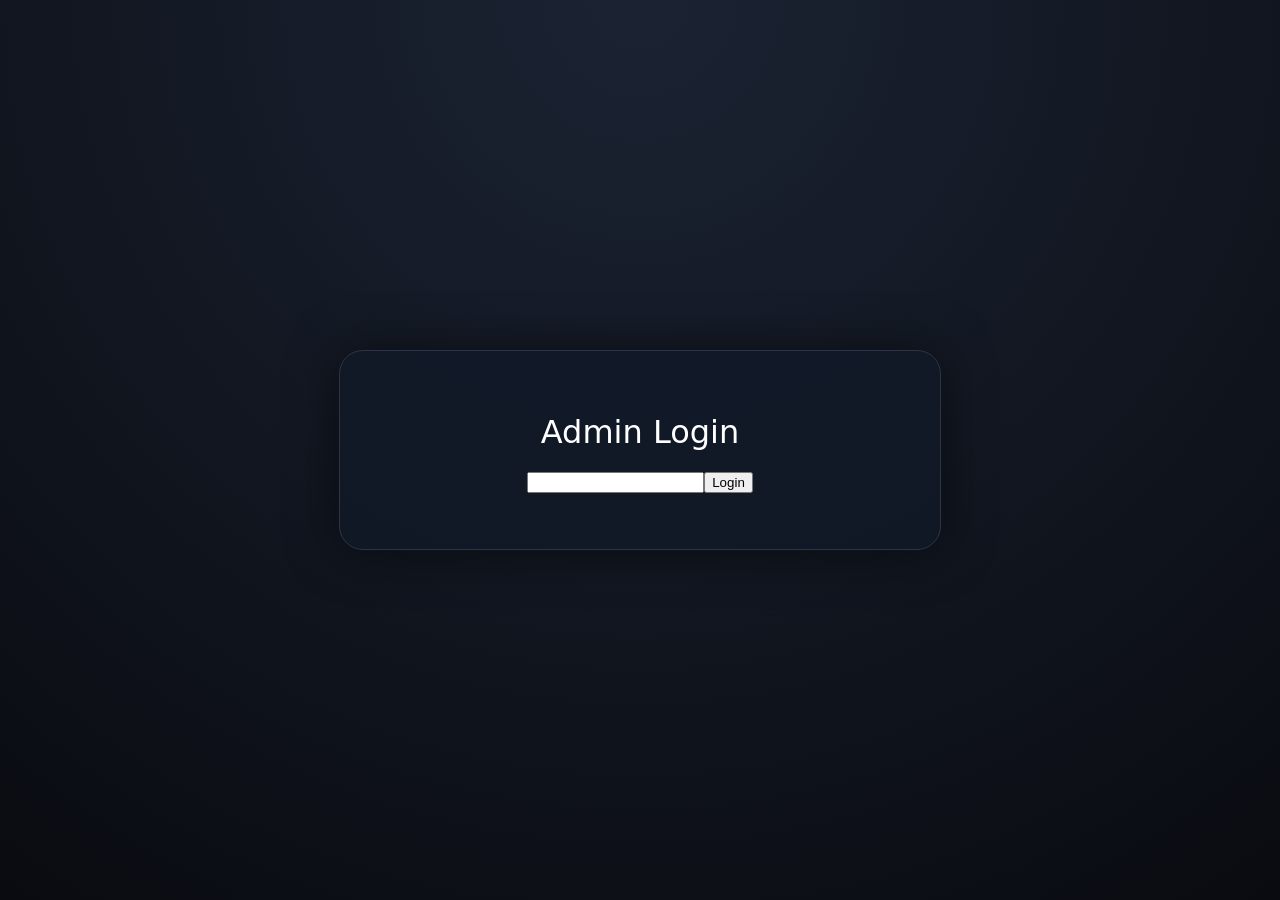
==== admin-8QnW7mZcV4xLpK2rYf9HdBaE.html @ 28b8d0c9 "Add files via upload" ====
<!doctype html><html><head><link rel='stylesheet' href='style.css'></head><body><div class='card'><h1>Admin Login</h1><input id='pw' type='password'><button onclick='login()'>Login</button><p id='msg'></p></div><script src='config.js'></script><script src='admin.js'></script></body></html>
---- style.css ----
body{margin:0;min-height:100vh;display:grid;place-items:center;background:radial-gradient(circle at top,#1b2333,#090b10);color:#fff;font-family:system-ui} .card{background:#111827cc;padding:40px;border:1px solid #2b3547;border-radius:24px;box-shadow:0 0 50px #0008;text-align:center;max-width:520px;width:90%}h1{font-weight:500}.days{font-size:7rem;font-weight:800;text-shadow:0 0 18px #5fa8ff55}.dayslbl{letter-spacing:.5em;color:#9ca3af}.grid{display:flex;justify-content:space-around;margin:28px 0}.grid span{display:block;font-size:2.5rem;font-weight:700}.grid small{color:#9ca3af}#started{color:#9ca3af}
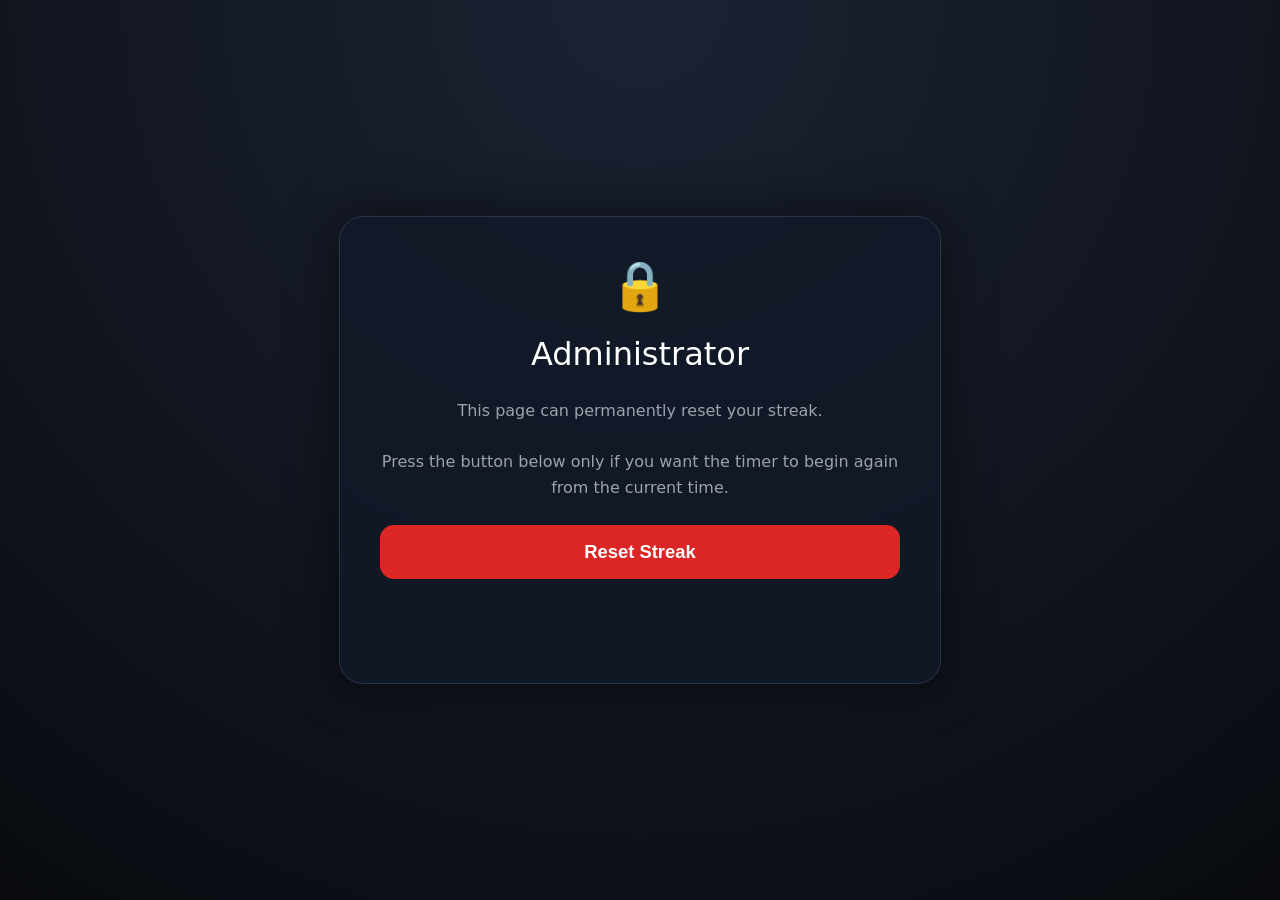
==== commit f0eccebe: "Update admin-8QnW7mZcV4xLpK2rYf9HdBaE.html" ====
--- a/admin-8QnW7mZcV4xLpK2rYf9HdBaE.html
+++ b/admin-8QnW7mZcV4xLpK2rYf9HdBaE.html
@@ -1 +1,79 @@
-<!doctype html><html><head><link rel='stylesheet' href='style.css'></head><body><div class='card'><h1>Admin Login</h1><input id='pw' type='password'><button onclick='login()'>Login</button><p id='msg'></p></div><script src='config.js'></script><script src='admin.js'></script></body></html>+<!DOCTYPE html>
+<html lang="en">
+<head>
+    <meta charset="UTF-8">
+    <meta name="viewport" content="width=device-width, initial-scale=1.0">
+    <title>Administrator</title>
+
+    <link rel="stylesheet" href="style.css">
+
+    <style>
+        .warning {
+            margin: 25px 0;
+            color: #9ca3af;
+            line-height: 1.6;
+            font-size: 1rem;
+        }
+
+        .reset-btn {
+            width: 100%;
+            padding: 16px;
+            font-size: 1.15rem;
+            font-weight: 600;
+            border: none;
+            border-radius: 14px;
+            background: #dc2626;
+            color: white;
+            cursor: pointer;
+            transition: 0.2s;
+        }
+
+        .reset-btn:hover {
+            background: #ef4444;
+            transform: translateY(-2px);
+        }
+
+        .reset-btn:active {
+            transform: translateY(0);
+        }
+
+        #msg {
+            margin-top: 24px;
+            color: #9ca3af;
+            min-height: 24px;
+        }
+
+        .lock {
+            font-size: 3rem;
+            margin-bottom: 15px;
+        }
+    </style>
+
+</head>
+
+<body>
+
+<div class="card">
+
+    <div class="lock">🔒</div>
+
+    <h1>Administrator</h1>
+
+    <p class="warning">
+        This page can permanently reset your streak.
+        <br><br>
+        Press the button below only if you want the timer to begin again from the current time.
+    </p>
+
+    <button class="reset-btn" onclick="resetStreak()">
+        Reset Streak
+    </button>
+
+    <p id="msg"></p>
+
+</div>
+
+<script src="admin.js"></script>
+
+</body>
+</html>
